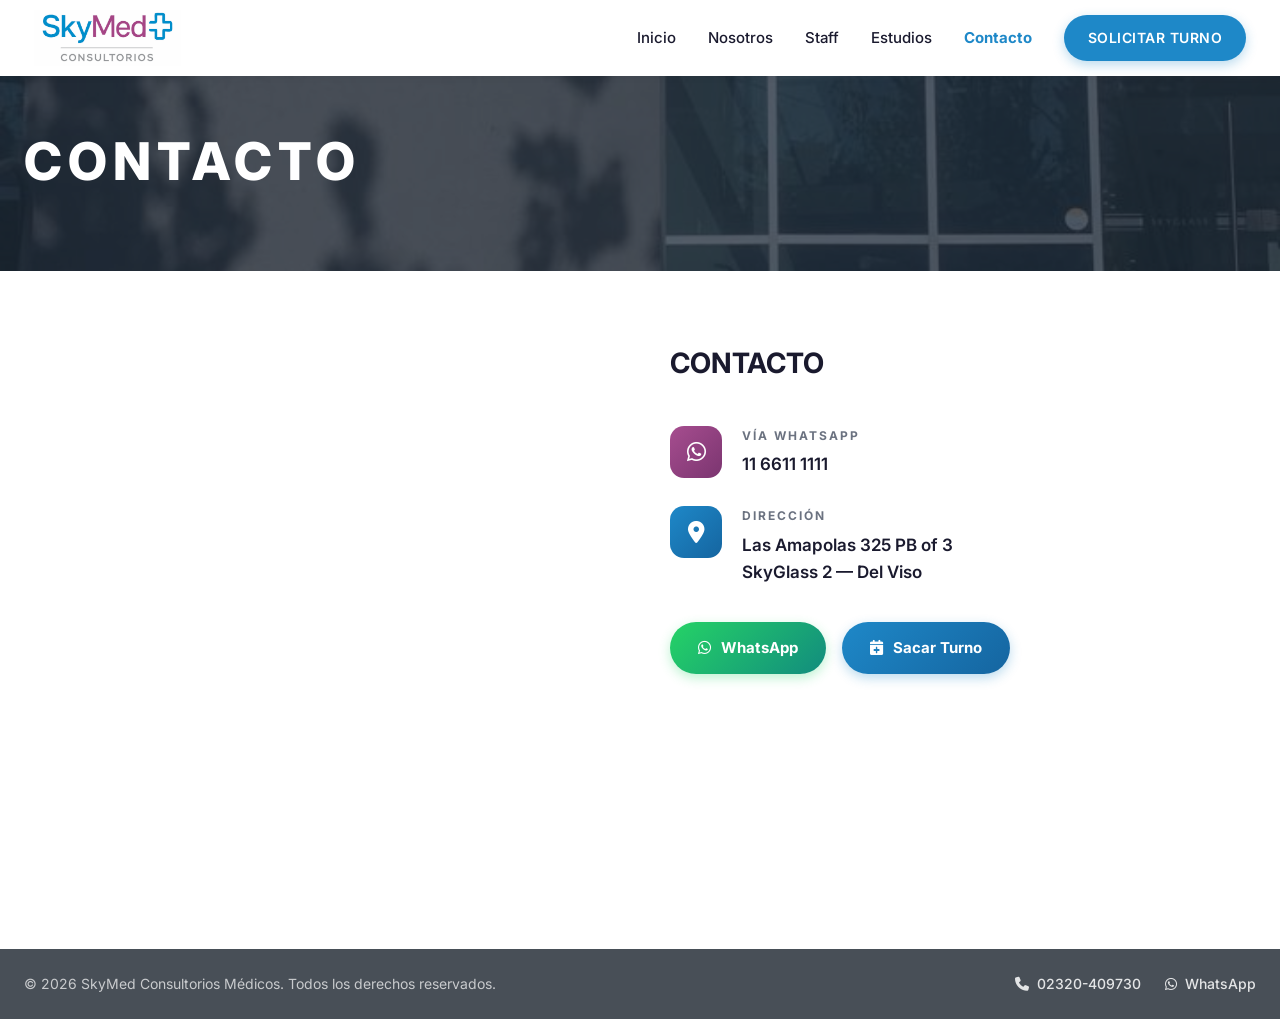
==== contacto.html @ 957960ba "first commit" ====
<!DOCTYPE html>
<html lang="es">
<head>
    <meta charset="UTF-8">
    <meta name="viewport" content="width=device-width, initial-scale=1.0">
    <title>Contacto | SkyMed Consultorios</title>
    <link rel="preconnect" href="https://fonts.googleapis.com">
    <link rel="preconnect" href="https://fonts.gstatic.com" crossorigin>
    <link href="https://fonts.googleapis.com/css2?family=Inter:wght@300;400;500;600;700;800&display=swap" rel="stylesheet">
    <link rel="stylesheet" href="https://cdnjs.cloudflare.com/ajax/libs/font-awesome/6.4.0/css/all.min.css">
    <link rel="stylesheet" href="css/style.css">
</head>
<body>

    <!-- Navigation -->
    <nav class="navbar">
        <div class="container-fluid">
            <a href="index.html" class="nav-logo-link">
                <img src="images/logo.png" alt="SkyMed" class="nav-logo-img">
            </a>
            <div class="nav-right">
                <ul class="nav-menu">
                    <li><a href="index.html">Inicio</a></li>
                    <li><a href="nosotros.html">Nosotros</a></li>
                    <li><a href="staff.html">Staff</a></li>
                    <li><a href="estudios.html">Estudios</a></li>
                    <li><a href="contacto.html" class="active">Contacto</a></li>
                </ul>
                <div class="nav-actions">
                    <a href="https://blipdoc.com/portal/skymedconsultorios" class="cta-btn" target="_blank" rel="noopener">SOLICITAR TURNO</a>
                </div>
                <button class="mobile-toggle">
                    <span></span>
                    <span></span>
                    <span></span>
                </button>
            </div>
        </div>
    </nav>

    <!-- Page Header -->
    <div class="page-header page-header--contacto">
        <div class="container-fluid">
            <h1 class="page-header-title">CONTACTO</h1>
        </div>
    </div>

    <!-- Contact Content -->
    <section class="contacto-section">
        <div class="container-fluid">
            <div class="contacto-wrapper">

                <div class="contacto-map">
                    <iframe
                        src="https://www.google.com/maps/embed?pb=!1m18!1m12!1m3!1d3291.564778396593!2d-58.829033324267496!3d-34.41295994801332!2m3!1f0!2f0!3f0!3m2!1i1024!2i768!4f13.1!3m3!1m2!1s0x95bc9e5c7b3b3b3b%3A0x1b3b3b3b3b3b3b3b!2sLas%20Amapolas%20325%2C%20B1669%20Del%20Viso%2C%20Provincia%20de%20Buenos%20Aires!5e0!3m2!1ses!2sar!4v1685000000000!5m2!1ses!2sar"
                        width="100%"
                        height="450"
                        style="border:0; border-radius: 16px;"
                        allowfullscreen=""
                        loading="lazy">
                    </iframe>
                </div>

                <div class="contacto-info">
                    <h2 class="contacto-title">CONTACTO</h2>

                    <div class="contacto-items">
                        <div class="contacto-item">
                            <div class="contacto-icon violet">
                                <i class="fa-brands fa-whatsapp"></i>
                            </div>
                            <div>
                                <p class="contacto-label">Vía WhatsApp</p>
                                <a href="https://wa.me/5491166111111" class="contacto-value">11 6611 1111</a>
                            </div>
                        </div>

                        <div class="contacto-item">
                            <div class="contacto-icon">
                                <i class="fa-solid fa-location-dot"></i>
                            </div>
                            <div>
                                <p class="contacto-label">Dirección</p>
                                <span class="contacto-value">Las Amapolas 325 PB of 3<br>SkyGlass 2 &mdash; Del Viso</span>
                            </div>
                        </div>
                    </div>

                    <div class="contacto-actions">
                        <a href="https://wa.me/5491166111111" class="contacto-btn wsp" target="_blank" rel="noopener">
                            <i class="fa-brands fa-whatsapp"></i> WhatsApp
                        </a>
                        <a href="https://blipdoc.com/portal/skymedconsultorios" class="contacto-btn turno" target="_blank" rel="noopener">
                            <i class="fa-solid fa-calendar-plus"></i> Sacar Turno
                        </a>
                    </div>
                </div>

            </div>
        </div>
    </section>

    <!-- Footer -->
    <footer class="footer-bottom-simple">
        <div class="container-fluid footer-bar">
            <span>&copy; 2026 SkyMed Consultorios Médicos. Todos los derechos reservados.</span>
            <div class="footer-bar-contact">
                <a href="tel:02320409730"><i class="fa-solid fa-phone"></i> 02320-409730</a>
                <a href="https://wa.me/5491166111111"><i class="fa-brands fa-whatsapp"></i> WhatsApp</a>
            </div>
        </div>
    </footer>

    <script src="js/main.js"></script>
</body>
</html>
---- css/style.css ----
:root {
    --primary: #1E88C8;
    --primary-dark: #1565A0;
    --accent: #A64D8F;
    --text-primary: #1a1a2e;
    --text-secondary: #6b7280;
    --bg-light: #f8fafc;
    --white: #ffffff;
    --shadow-sm: 0 2px 8px rgba(0,0,0,0.04);
    --shadow-md: 0 8px 24px rgba(0,0,0,0.08);
    --shadow-lg: 0 20px 50px rgba(0,0,0,0.12);
    --radius: 16px;
    --transition: all 0.3s cubic-bezier(0.4, 0, 0.2, 1);
}

* {
    margin: 0;
    padding: 0;
    box-sizing: border-box;
}

html {
    scroll-behavior: smooth;
}

body {
    font-family: 'Inter', -apple-system, BlinkMacSystemFont, sans-serif;
    color: var(--text-primary);
    background: var(--white);
    line-height: 1.6;
    overflow-x: hidden;
}

/* Animation Base Classes */
.fade-in {
    animation: fadeInUp 1.2s ease-out forwards;
    animation-fill-mode: both;
}

.slide-in-left {
    animation: slideInLeft 1.2s ease-out forwards;
    animation-fill-mode: both;
}

.slide-in-right {
    animation: slideInRight 1.2s ease-out forwards;
    animation-fill-mode: both;
}

.scale-in {
    animation: scaleIn 1s ease-out forwards;
    animation-fill-mode: both;
}

.bounce-in {
    animation: bounceIn 1.2s cubic-bezier(0.34, 1.56, 0.64, 1) forwards;
    animation-fill-mode: both;
}

/* Hero-specific animations */
.hero-fade-up {
    animation: heroFadeUp 1.4s cubic-bezier(0.16, 1, 0.3, 1) forwards;
    animation-fill-mode: both;
}

.hero-reveal {
    animation: heroReveal 1.6s cubic-bezier(0.16, 1, 0.3, 1) forwards;
    animation-fill-mode: both;
}

.hero-scale-fade {
    animation: heroScaleFade 1.5s cubic-bezier(0.16, 1, 0.3, 1) forwards;
    animation-fill-mode: both;
}

/* Animation Delays */
.delay-1 { animation-delay: 0.1s; }
.delay-2 { animation-delay: 0.2s; }
.delay-3 { animation-delay: 0.3s; }
.delay-4 { animation-delay: 0.4s; }
.delay-5 { animation-delay: 0.5s; }
.delay-6 { animation-delay: 0.6s; }
.delay-7 { animation-delay: 0.7s; }
.delay-8 { animation-delay: 0.8s; }

.container-fluid {
    max-width: 1400px;
    margin: 0 auto;
    padding: 0 24px;
}

/* Navigation */
.navbar {
    position: fixed;
    top: 0;
    left: 0;
    right: 0;
    background: rgba(255, 255, 255, 1);
    backdrop-filter: blur(10px);
    z-index: 1000;
    padding: 10px;
    box-shadow: var(--shadow-sm);
    animation: slideDown 0.6s ease;
}

.navbar .container-fluid {
    display: flex;
    justify-content: space-between;
    align-items: center;
}

.brand {
    display: flex;
    align-items: center;
}

.logo-image {
    height: 70px;
    width: auto;
    object-fit: contain;
}

.logo {
    font-size: 24px;
    font-weight: 800;
    color: var(--text-primary);
    letter-spacing: -0.5px;
}

.logo-subtitle {
    font-size: 14px;
    font-weight: 400;
    color: var(--primary);
}

.nav-menu {
    display: flex;
    gap: 32px;
    list-style: none;
}

.nav-menu a {
    text-decoration: none;
    color: var(--text-primary);
    font-weight: 500;
    font-size: 15px;
    transition: var(--transition);
}

.nav-menu a:hover {
    color: var(--primary);
}

.nav-actions {
    display: flex;
    align-items: center;
    gap: 16px;
}

.nav-right {
    display: flex;
    align-items: center;
    gap: 32px;
}

.nav-menu a.active {
    color: var(--primary);
    font-weight: 700;
}

.phone-btn {
    color: var(--text-primary);
    font-weight: 600;
    font-size: 14px;
    text-decoration: none;
    display: flex;
    align-items: center;
    gap: 8px;
    padding: 8px 16px;
    border-radius: 8px;
    transition: var(--transition);
}

.phone-btn:hover {
    background: var(--bg-light);
}

.cta-btn {
    background: var(--primary);
    color: var(--white);
    padding: 12px 24px;
    border-radius: 50px;
    font-weight: 600;
    font-size: 14px;
    text-decoration: none;
    text-transform: uppercase;
    letter-spacing: 0.5px;
    transition: var(--transition);
    box-shadow: 0 4px 12px rgba(30, 136, 200, 0.3);
}

.cta-btn:hover {
    background: var(--primary-dark);
    transform: translateY(-2px);
    box-shadow: 0 6px 20px rgba(30, 136, 200, 0.4);
}

.mobile-toggle {
    display: none;
    flex-direction: column;
    gap: 5px;
    background: none;
    border: none;
    cursor: pointer;
    padding: 8px;
}

.mobile-toggle span {
    width: 24px;
    height: 2px;
    background: var(--text-primary);
    border-radius: 2px;
    transition: var(--transition);
}

/* Hero Section */
.hero-section {
    min-height: 100vh;
    padding-top: 80px;
    position: relative;
    display: flex;
    align-items: center;
    overflow: hidden;
    background: #484F57;
}




.hero-logo-card {
    background: #ffffff;
    border-radius: 0 28px 28px 0;
    display: flex;
    align-items: center;
    justify-content: center;
    padding: 40px 56px 60px 40px;
    box-shadow: 0 24px 60px rgba(0,0,0,0.3), 12px 0 0 rgba(30, 136, 200, 0.5);
    z-index: 2;
    transform: translateY(-40px);
}

.hero-center {
    flex: 1;
    padding: 0px 20px 100px 150px;
    max-width: 850px;
    z-index: 2;
}

.hero-person-img {
    position: absolute;
    right: -3%;
    bottom: 0;
    height: 65%;
    width: auto;
    border-radius: 12%;
    object-fit: contain;
    z-index: 1;
    pointer-events: none;
    user-select: none;
    filter: drop-shadow(-16px 0 28px rgba(0,0,0,0.25));
}

.hero-logo-img {
    width: 500px;
    height: auto;
    object-fit: contain;
}

.hero-heading {
    font-size: 42px;
    font-weight: 800;
    line-height: 1.15;
    margin-bottom: 24px;
    color: white;
    letter-spacing: 2px;
    opacity: 0;
}

.highlight {
    color: var(--primary);
    display: block;
}

.hero-text {
    font-size: 18px;
    color: white;
    margin-bottom: 40px;
    line-height: 1.7;
    opacity: 0;
}

.hero-ctas {
    display: flex;
    gap: 16px;
    flex-wrap: wrap;
    opacity: 0;
}

.btn {
    display: inline-flex;
    align-items: center;
    gap: 12px;
    padding: 16px 28px;
    border-radius: var(--radius);
    font-weight: 600;
    text-decoration: none;
    transition: var(--transition);
    box-shadow: var(--shadow-md);
}

.btn i {
    font-size: 24px;
}

.btn div {
    text-align: left;
}

.btn strong {
    display: block;
    font-size: 15px;
}

.btn small {
    display: block;
    font-size: 12px;
    opacity: 0.8;
    font-weight: 400;
}

.btn-primary {
    background: linear-gradient(135deg, #1E88C8 0%, #1565A0 100%);
    color: var(--white);
}

.btn-primary:hover {
    transform: translateY(-3px);
    box-shadow: 0 12px 32px rgba(30, 136, 200, 0.35);
}

.btn-secondary {
    background: linear-gradient(135deg, #A64D8F 0%, #7B3570 100%);
    color: var(--white);
}

.btn-secondary:hover {
    transform: translateY(-3px);
    box-shadow: 0 12px 32px rgba(166, 77, 143, 0.35);
}

.hero-right {
    display: flex;
    flex-direction: column;
    justify-content: center;
    padding-left: 60px;
}

.specialties-card {
    background: var(--white);
    border-radius: 24px;
    padding: 32px;
    box-shadow: var(--shadow-lg);
    max-width: 700px;
    width: 100%;
    max-height: 105vh;
    overflow-y: auto;
    opacity: 0;
}

.card-title {
    font-size: 20px;
    font-weight: 700;
    margin-bottom: 24px;
    color: var(--text-primary);
    text-align: center;
}

.specialties-grid {
    display: grid;
    grid-template-columns: repeat(4, 1fr);
    gap: 12px;
}

.spec-item {
    display: flex;
    flex-direction: column;
    align-items: center;
    gap: 8px;
    padding: 12px 8px;
    border-radius: 12px;
    background: var(--bg-light);
    transition: var(--transition);
    cursor: pointer;
}

.spec-item:hover {
    background: var(--white);
    box-shadow: var(--shadow-sm);
    transform: translateY(-4px);
}

.spec-icon {
    width: 44px;
    height: 44px;
    border-radius: 12px;
    background: linear-gradient(135deg, #e0f2fe 0%, #bae6fd 100%);
    color: var(--accent);
    display: flex;
    align-items: center;
    justify-content: center;
    font-size: 20px;
}

.spec-item p {
    font-size: 11px;
    font-weight: 600;
    color: var(--text-primary);
    text-align: center;
    line-height: 1.2;
}

/* Info Cards Section */
.info-cards-section {
    padding: 40px 0;
    background: var(--white);
    margin-top: -50px;
    position: relative;
    z-index: 5;
}

.info-cards-grid {
    display: grid;
    grid-template-columns: repeat(auto-fit, minmax(300px, 1fr));
    gap: 32px;
}

.info-card {
    background: var(--white);
    border-radius: var(--radius);
    padding: 32px;
    box-shadow: var(--shadow-md);
    transition: var(--transition);
    border: 1px solid rgba(0,0,0,0.05);
}

.info-card:hover {
    transform: translateY(-8px);
    box-shadow: var(--shadow-lg);
}

.info-icon {
    width: 64px;
    height: 64px;
    border-radius: 16px;
    background: linear-gradient(135deg, #1E88C8 0%, #1565A0 100%);
    color: var(--white);
    display: flex;
    align-items: center;
    justify-content: center;
    font-size: 28px;
    margin-bottom: 20px;
}

.info-icon.green {
    background: linear-gradient(135deg, #A64D8F 0%, #7B3570 100%);
}

.info-icon.blue {
    background: linear-gradient(135deg, #1E88C8 0%, #1565A0 100%);
}

.info-card h3 {
    font-size: 22px;
    font-weight: 700;
    margin-bottom: 16px;
    color: var(--text-primary);
}

.info-content p {
    font-size: 15px;
    color: var(--text-secondary);
    line-height: 1.6;
    margin-bottom: 8px;
}

.info-content .highlight-text {
    color: var(--primary);
    font-weight: 600;
    margin-top: 12px;
}

.info-content .small-text {
    font-size: 13px;
    color: #9ca3af;
}

.card-link {
    display: inline-flex;
    align-items: center;
    gap: 8px;
    margin-top: 16px;
    color: var(--primary);
    font-weight: 600;
    font-size: 15px;
    text-decoration: none;
    transition: var(--transition);
}

.card-link:hover {
    gap: 12px;
    color: var(--primary-dark);
}

/* About Section */
.about-section {
    padding: 100px 0;
    background: linear-gradient(180deg, var(--white) 0%, var(--bg-light) 100%);
}

.about-wrapper {
    display: grid;
    grid-template-columns: 1fr 1fr;
    gap: 60px;
    align-items: center;
}

.about-image {
    position: relative;
    border-radius: 24px;
    overflow: hidden;
    box-shadow: var(--shadow-lg);
}

.consultorio-img {
    width: 100%;
    height: 100%;
    object-fit: cover;
    display: block;
    transition: var(--transition);
}

.about-image:hover .consultorio-img {
    transform: scale(1.05);
}

.about-content {
    padding: 20px;
}

.about-content .section-heading {
    text-align: left;
    margin-bottom: 24px;
    font-size: 42px;
}

.about-intro {
    font-size: 18px;
    color: var(--text-secondary);
    margin-bottom: 40px;
    line-height: 1.7;
}

.about-feature {
    display: flex;
    gap: 20px;
    margin-bottom: 32px;
    align-items: flex-start;
}

.feature-icon {
    width: 56px;
    height: 56px;
    min-width: 56px;
    border-radius: 12px;
    background: linear-gradient(135deg, var(--primary) 0%, var(--primary-dark) 100%);
    color: var(--white);
    display: flex;
    align-items: center;
    justify-content: center;
    font-size: 24px;
}

.about-feature h4 {
    font-size: 20px;
    font-weight: 700;
    margin-bottom: 8px;
    color: var(--text-primary);
}

.about-feature p {
    font-size: 15px;
    color: var(--text-secondary);
    line-height: 1.6;
}

/* Medical Checkups Section */
.checkups-section {
    padding: 60px 0;
    background: linear-gradient(180deg, #f8fafc 0%, var(--white) 100%);
}

.section-subtitle {
    text-align: center;
    font-size: 18px;
    color: var(--text-secondary);
    margin-top: -40px;
    margin-bottom: 60px;
}

.checkups-grid {
    display: grid;
    grid-template-columns: repeat(auto-fit, minmax(320px, 1fr));
    gap: 32px;
}

.checkup-card {
    background: var(--white);
    border-radius: var(--radius);
    padding: 36px;
    box-shadow: var(--shadow-sm);
    transition: var(--transition);
    border: 2px solid transparent;
}

.checkup-card:hover {
    border-color: var(--primary);
    transform: translateY(-8px);
    box-shadow: var(--shadow-lg);
}

.checkup-icon {
    width: 72px;
    height: 72px;
    border-radius: 16px;
    background: linear-gradient(135deg, #e0f2fe 0%, #bae6fd 100%);
    color: var(--accent);
    display: flex;
    align-items: center;
    justify-content: center;
    font-size: 32px;
    margin-bottom: 24px;
}

.checkup-card h3 {
    font-size: 20px;
    font-weight: 700;
    margin-bottom: 12px;
    color: var(--text-primary);
}

.checkup-card p {
    font-size: 15px;
    color: var(--text-secondary);
    line-height: 1.7;
}

/* ========================
   SECTION HEADING GENERIC
======================== */
.section-heading {
    font-size: 40px;
    font-weight: 800;
    text-align: center;
    margin-bottom: 16px;
    color: var(--text-primary);
}

/* ========================
   NAV LOGO (subpages)
======================== */
.nav-logo-link {
    display: flex;
    align-items: center;
    text-decoration: none;
    flex-shrink: 0;
}

.nav-logo-img {
    height: 56px;
    width: auto;
    object-fit: contain;
}

.nav-menu a.active {
    color: var(--primary);
    font-weight: 700;
}

/* ========================
   PAGE HEADER (subpages)
======================== */
.page-header {
    position: relative;
    background-size: cover;
    background-position: center;
    background-repeat: no-repeat;
    padding: 120px 0 56px;
    margin-top: 0;
}

.page-header::before {
    content: '';
    position: absolute;
    inset: 0;
    background: rgba(30, 40, 55, 0.72);
    z-index: 1;
}

.page-header .container-fluid {
    position: relative;
    z-index: 2;
}

.page-header--staff {
    background-image: url('../images/interior.jpeg');
}

.page-header--estudios {
    background-image: url('../images/interior2.jpeg');
}

.page-header--nosotros {
    background-image: url('../images/consultorio.jpg');
}

.page-header--contacto {
    background-image: url('../images/otroconsultorio.jpeg');
}

.page-header-title {
    font-size: 52px;
    font-weight: 800;
    color: white;
    letter-spacing: 6px;
    margin: 0 0 12px;
}

.page-header-subtitle {
    font-size: 17px;
    color: rgba(255,255,255,0.65);
    margin: 0;
}

/* ========================
   NOSOTROS PAGE
======================== */
.nosotros-section {
    background: var(--white);
    padding-bottom: 80px;
}

.nosotros-wrapper {
    display: grid;
    grid-template-columns: 1fr 1fr;
    gap: 60px;
    align-items: center;
    padding: 80px 0;
}

.nosotros-left {
    display: flex;
    flex-direction: column;
    gap: 32px;
}

.nosotros-map-img {
    width: 100%;
    border-radius: var(--radius);
    box-shadow: var(--shadow-md);
    object-fit: cover;
}

.nosotros-subtitle {
    font-size: 26px;
    font-weight: 700;
    color: var(--text-primary);
    margin-bottom: 28px;
    line-height: 1.3;
}

.nosotros-text {
    font-size: 17px;
    color: var(--text-secondary);
    line-height: 1.85;
    margin-bottom: 20px;
}

.lema-card {
    background: #484F57;
    border-radius: 20px;
    padding: 48px 40px;
    text-align: center;
}

.lema-label {
    font-size: 12px;
    font-weight: 700;
    letter-spacing: 4px;
    color: rgba(255,255,255,0.55);
    text-transform: uppercase;
    margin-bottom: 24px;
}

.lema-quote {
    font-size: 22px;
    font-weight: 600;
    color: white;
    font-style: italic;
    line-height: 1.6;
    margin: 0;
    padding: 0;
    border: none;
}

/* ========================
   STAFF PAGE
======================== */
.staff-section {
    background: var(--bg-light);
    padding-bottom: 80px;
    max-width: 1800px;
}

/* Filter bar */
.staff-filters-toggle {
    display: none;
}

.staff-filters {
    display: flex;
    flex-wrap: wrap;
    gap: 10px;
    padding: 32px 0 8px;
    justify-content: center;
    top: 72px;
    z-index: 90;
    background: var(--bg-light);
    padding-bottom: 18px;
}

.staff-filters-list {
    display: contents;
}

.staff-filter-btn {
    padding: 8px 18px;
    border: 2px solid rgba(30, 136, 200, 0.2);
    border-radius: 50px;
    background: var(--white);
    color: var(--text-secondary);
    font-family: 'Inter', sans-serif;
    font-size: 14px;
    font-weight: 500;
    cursor: pointer;
    transition: var(--transition);
    white-space: nowrap;
}

.staff-filter-btn:hover {
    border-color: var(--primary);
    color: var(--primary);
    background: rgba(30, 136, 200, 0.06);
}

.staff-filter-btn.active {
    background: linear-gradient(135deg, var(--primary) 0%, var(--primary-dark) 100%);
    color: white;
    border-color: transparent;
    box-shadow: 0 4px 12px rgba(30, 136, 200, 0.3);
}

/* Staff groups flow grid */
.staff-groups-flow {
    display: grid;
    grid-template-columns: repeat(4, 1fr);
    gap: 30px;
    padding-top: 40px;
}

.staff-group[data-count="4"] { grid-column: span 4; }
.staff-group[data-count="3"] { grid-column: span 3; }
.staff-group[data-count="2"] { grid-column: span 2; }
.staff-group[data-count="1"] { grid-column: span 1; }

/* Visual order for optimal row packing */
.staff-group[data-category="cardiologia"] { order: 1; }
.staff-group[data-category="clinica-medica"] { order: 2; }
.staff-group[data-category="cirugia-plastica"] { order: 3; }
.staff-group[data-category="dermatologia"] { order: 4; }
.staff-group[data-category="diagnosticos-por-imagenes"] { order: 5; }
.staff-group[data-category="pediatria"] { order: 6; }
.staff-group[data-category="fonoaudiologia"] { order: 7; }
.staff-group[data-category="proctologia"] { order: 8; }
.staff-group[data-category="neumonologia"] { order: 9; }
.staff-group[data-category="psicologia"] { order: 10; }
.staff-group[data-category="oftalmologia"] { order: 11; }
.staff-group[data-category="traumatologia"] { order: 12; }
.staff-group[data-category="rpg"] { order: 13; }
.staff-group[data-category="endocrinologia"] { order: 14; }
.staff-group[data-category="flebologia"] { order: 15; }
.staff-group[data-category="gastroenterologia"] { order: 16; }
.staff-group[data-category="ginecologia"] { order: 17; }
.staff-group[data-category="neurociencias"] { order: 18; }
.staff-group[data-category="nutricion"] { order: 19; }
.staff-group[data-category="otorrinolaringologia"] { order: 20; }
.staff-group[data-category="urologia"] { order: 21; }

.staff-group {
    padding-top: 0;
}

.staff-group:first-child {
    padding-top: 0;
}

.staff-group.hidden {
    display: none;
}

.staff-group-header {
    display: flex;
    align-items: center;
    gap: 10px;
    margin-bottom: 16px;
    padding-bottom: 10px;
    border-bottom: 2px solid rgba(30, 136, 200, 0.15);
}

.staff-group-icon {
    width: 34px;
    height: 34px;
    border-radius: 9px;
    background: linear-gradient(135deg, var(--primary) 0%, var(--primary-dark) 100%);
    color: white;
    display: flex;
    align-items: center;
    justify-content: center;
    font-size: 15px;
    flex-shrink: 0;
}

.staff-group-title {
    font-size: 16px;
    font-weight: 700;
    color: var(--text-primary);
    letter-spacing: 0.3px;
    white-space: nowrap;
    overflow: hidden;
    text-overflow: ellipsis;
}

.staff-grid {
    display: grid;
    grid-template-columns: repeat(auto-fit, minmax(300px, 300px));
    gap: 20px;
}

.staff-card {
    background: var(--white);
    border-radius: var(--radius);
    overflow: hidden;
    text-align: center;
    transition: var(--transition);
    border: 2px solid transparent;
    box-shadow: var(--shadow-sm);
}

.staff-card:hover {
    border-color: var(--primary);
    transform: translateY(-4px);
    box-shadow: var(--shadow-md);
}

.staff-card-img {
    width: 100%;
    height: 300px;
    object-fit: cover;
    display: block;
}

.staff-card-body {
    padding: 24px 20px;
}

.staff-card-name {
    font-size: 17px;
    font-weight: 700;
    color: var(--text-primary);
    margin-bottom: 6px;
}

.staff-card-specialty {
    font-size: 14px;
    color: var(--primary);
    font-weight: 600;
    text-transform: uppercase;
    letter-spacing: 0.5px;
    margin-bottom: 12px;
}

.staff-card-insurance {
    font-size: 13px;
    color: var(--text-secondary);
    display: flex;
    align-items: center;
    justify-content: center;
    gap: 6px;
}

.staff-card-insurance i {
    color: var(--primary);
    font-size: 14px;
}

.staff-placeholder {
    padding: 100px 0;
    text-align: center;
    font-size: 22px;
    color: var(--text-secondary);
    font-style: italic;
}

/* ========================
   ESTUDIOS PAGE
======================== */
.estudios-section {
    background: var(--white);
    padding-bottom: 80px;
}

.estudios-grid {
    display: grid;
    grid-template-columns: repeat(auto-fill, minmax(400px, 1fr));
    gap: 28px;
    padding: 70px 0;
    align-items: start;
}

.estudio-card {
    background: var(--white);
    border-radius: var(--radius);
    padding: 32px;
    box-shadow: var(--shadow-md);
    border: 1px solid rgba(0,0,0,0.05);
    border-top: 4px solid #1E88C8;
    transition: var(--transition);
    display: flex;
    flex-direction: column;
    height: auto;
}

.estudio-card:hover {
    transform: translateY(-6px);
    box-shadow: var(--shadow-lg);
    border-top-color: #A64D8F;
}

.estudio-icon {
    width: 56px;
    height: 56px;
    border-radius: 14px;
    background: linear-gradient(135deg, #1E88C8 0%, #1565A0 100%);
    color: white;
    display: flex;
    align-items: center;
    justify-content: center;
    font-size: 24px;
    margin-bottom: 20px;
}

.estudio-card h3 {
    font-size: 18px;
    font-weight: 700;
    color: var(--text-primary);
    margin-bottom: 16px;
}

.estudio-card ul {
    list-style: none;
    padding: 0;
    margin: 0;
    display: flex;
    flex-direction: column;
    gap: 8px;
}

.estudio-card ul li {
    font-size: 14px;
    color: var(--text-secondary);
    padding-left: 18px;
    position: relative;
    line-height: 1.5;
}

.estudio-card ul li::before {
    content: '—';
    position: absolute;
    left: 0;
    color: #1E88C8;
    font-weight: 700;
}

/* ========================
   CONTACTO PAGE
======================== */
.contacto-section {
    background: var(--white);
    padding-bottom: 80px;
}

.contacto-wrapper {
    display: grid;
    grid-template-columns: 1fr 1fr;
    gap: 60px;
    align-items: start;
    padding: 70px 0;
}

.contacto-map iframe {
    border-radius: 16px;
    width: 100%;
    height: 450px;
}

.contacto-title {
    font-size: 28px;
    font-weight: 700;
    color: var(--text-primary);
    margin-bottom: 40px;
}

.contacto-items {
    display: flex;
    flex-direction: column;
    gap: 28px;
}

.contacto-item {
    display: flex;
    align-items: flex-start;
    gap: 20px;
}

.contacto-icon {
    width: 52px;
    height: 52px;
    min-width: 52px;
    border-radius: 14px;
    background: linear-gradient(135deg, #1E88C8 0%, #1565A0 100%);
    color: white;
    display: flex;
    align-items: center;
    justify-content: center;
    font-size: 22px;
}

.contacto-icon.violet {
    background: linear-gradient(135deg, #A64D8F 0%, #7B3570 100%);
}

.contacto-label {
    font-size: 12px;
    font-weight: 700;
    letter-spacing: 2px;
    text-transform: uppercase;
    color: var(--text-secondary);
    margin-bottom: 6px;
}

.contacto-value {
    font-size: 17px;
    font-weight: 600;
    color: var(--text-primary);
    text-decoration: none;
    line-height: 1.6;
}

a.contacto-value:hover {
    color: var(--primary);
}

/* ========================
   FOOTER SIMPLE BAR
======================== */
.footer-bottom-simple {
    background: #484F57;
    padding: 24px 0;
    margin-top: auto;
}

.footer-bar {
    display: flex;
    justify-content: space-between;
    align-items: center;
    gap: 16px;
    flex-wrap: wrap;
    color: rgba(255,255,255,0.7);
    font-size: 14px;
}

.footer-bar-contact {
    display: flex;
    gap: 24px;
}

.footer-bar-contact a {
    color: rgba(255,255,255,0.85);
    text-decoration: none;
    font-size: 14px;
    font-weight: 500;
    display: flex;
    align-items: center;
    gap: 8px;
    transition: var(--transition);
}

.footer-bar-contact a:hover {
    color: white;
}

/* Footer Section */
.footer-section {
    background: linear-gradient(180deg, #f8fafc 0%, #e5e7eb 100%);
    padding: 80px 0 0;
}

.footer-content {
    display: grid;
    grid-template-columns: 1fr 1fr;
    gap: 60px;
    margin-bottom: 60px;
}

.footer-left {
    display: flex;
    align-items: center;
    min-height: 450px;
}

.footer-map {
    width: 100%;
    height: 100%;
}

.footer-map iframe {
    border-radius: 12px;
}

.footer-right {
    display: flex;
    flex-direction: column;
    justify-content: center;
}

.footer-title {
    font-size: 24px;
    font-weight: 700;
    margin-bottom: 20px;
    color: var(--text-primary);
}

.footer-title.mt {
    margin-top: 40px;
}

.contact-info {
    display: flex;
    flex-direction: column;
    gap: 16px;
}

.contact-item {
    display: flex;
    align-items: center;
    gap: 12px;
    font-size: 16px;
    color: var(--text-secondary);
}

.contact-item i {
    font-size: 20px;
    color: var(--primary);
    width: 24px;
}

.schedule {
    font-size: 16px;
    color: var(--text-secondary);
    line-height: 1.8;
}

.social-icons {
    display: flex;
    gap: 16px;
    margin-top: 32px;
}

.social-icons a {
    width: 48px;
    height: 48px;
    border-radius: 50%;
    background: var(--white);
    display: flex;
    align-items: center;
    justify-content: center;
    color: var(--text-primary);
    font-size: 20px;
    transition: var(--transition);
    box-shadow: var(--shadow-sm);
}

.social-icons a:hover {
    background: var(--primary);
    color: var(--white);
    transform: translateY(-4px);
    box-shadow: var(--shadow-md);
}

.footer-bottom {
    background: rgba(0, 0, 0, 0.05);
    padding: 24px 0;
    text-align: center;
}

.footer-bottom p {
    font-size: 14px;
    color: var(--text-secondary);
}

/* ===== INDEX SECTIONS ===== */
.index-section {
    padding: 80px 0;
    background: var(--white);
}

.index-section--alt {
    background: #484F57;
}

.index-section-wrapper {
    display: grid;
    grid-template-columns: 1fr 1fr;
    gap: 56px;
    align-items: center;
    position: relative;
    cursor: pointer;
}

.index-section-wrapper--reverse {
    direction: rtl;
}

.index-section-wrapper--reverse > * {
    direction: ltr;
}

.index-section-img {
    border-radius: 20px;
    overflow: hidden;
    box-shadow: var(--shadow-md);
}

.index-section-img img {
    width: 100%;
    height: 340px;
    object-fit: cover;
    display: block;
    transition: transform 0.5s ease;
}

.index-section-img:hover img {
    transform: scale(1.04);
}

.index-section-title {
    font-size: 32px;
    font-weight: 800;
    color: var(--text-primary);
    margin-bottom: 20px;
    letter-spacing: -0.3px;
}

.index-section-content p {
    font-size: 16px;
    color: var(--text-secondary);
    line-height: 1.75;
    margin-bottom: 28px;
}

.index-section-link {
    display: inline-flex;
    align-items: center;
    gap: 8px;
    font-size: 15px;
    font-weight: 700;
    color: var(--primary);
    text-decoration: none;
    transition: var(--transition);
}

.index-section-link::after {
    content: '';
    position: absolute;
    inset: 0;
    z-index: 1;
}

.index-section-link:hover {
    color: var(--accent);
    gap: 12px;
}

/* ===== CONSULTORIO FOTOS ===== */
.consultorio-fotos-section {
    background: #f8fafc;
    padding: 70px 0;
}

.consultorio-fotos-title {
    font-size: 32px;
    font-weight: 700;
    color: var(--text-primary);
    margin-bottom: 40px;
    text-align: center;
}

.consultorio-fotos-grid {
    display: grid;
    grid-template-columns: 1fr 1fr;
    gap: 32px;
}

.consultorio-foto-block {
    position: relative;
    border-radius: 20px;
    overflow: hidden;
    box-shadow: var(--shadow-md);
}

.consultorio-foto {
    width: 100%;
    height: 500px;
    object-fit: cover;
    display: block;
    transition: transform 0.4s ease;
}

.consultorio-foto-block:hover .consultorio-foto {
    transform: scale(1.04);
}

.interior-placeholder {
    background: linear-gradient(135deg, #484F57 0%, #384049 100%);
    height: 340px;
    display: flex;
    flex-direction: column;
    align-items: center;
    justify-content: center;
    gap: 12px;
    color: rgba(255,255,255,0.35);
    font-size: 52px;
}

.interior-placeholder p {
    font-size: 18px;
    font-weight: 600;
    color: rgba(255,255,255,0.6);
    margin: 0;
}

.interior-placeholder span {
    font-size: 13px;
    color: rgba(255,255,255,0.3);
}

.foto-label {
    position: absolute;
    bottom: 16px;
    left: 20px;
    background: rgba(0,0,0,0.55);
    color: white;
    font-size: 12px;
    font-weight: 600;
    padding: 6px 14px;
    border-radius: 20px;
    backdrop-filter: blur(4px);
    letter-spacing: 0.5px;
    text-transform: uppercase;
}

/* ===== ESTUDIO DOCTOR BADGE ===== */
.estudio-doctors-badges {
    display: flex;
    flex-direction: column;
    gap: 8px;
    margin-top: 16px;
}

.estudio-doctors-badges .estudio-doctor-badge {
    margin-top: 0;
}

.estudio-doctor-badge {
    display: flex;
    align-items: center;
    gap: 12px;
    margin-top: 16px;
    padding: 10px 12px;
    background: rgba(30, 136, 200, 0.05);
    border-radius: 12px;
    border: 1px solid rgba(30, 136, 200, 0.12);
}

.estudio-doctor-img {
    width: 48px;
    height: 48px;
    border-radius: 50%;
    object-fit: cover;
    border: 2px solid var(--primary);
    flex-shrink: 0;
}

.estudio-doctor-info {
    display: flex;
    flex-direction: column;
    gap: 2px;
}

.estudio-doctor-name {
    font-size: 13px;
    font-weight: 600;
    color: var(--text-primary);
}

.estudio-doctor-insurance {
    font-size: 12px;
    color: var(--text-secondary);
}

.estudio-doctor-insurance i {
    color: var(--primary);
    margin-right: 4px;
}

/* ===== ESTUDIO TURNO BUTTON ===== */
.estudio-turno {
    margin-top: auto;
    padding-top: 16px;
    border-top: 1px solid rgba(0,0,0,0.06);
}

.estudio-turno-btn {
    display: inline-flex;
    align-items: center;
    gap: 8px;
    background: linear-gradient(135deg, var(--primary) 0%, var(--primary-dark) 100%);
    color: white;
    font-size: 13px;
    font-weight: 700;
    padding: 10px 20px;
    border-radius: 50px;
    text-decoration: none;
    letter-spacing: 0.3px;
    transition: var(--transition);
    box-shadow: 0 4px 12px rgba(30, 136, 200, 0.25);
}

.estudio-turno-btn:hover {
    background: linear-gradient(135deg, var(--accent) 0%, #7B3570 100%);
    transform: translateY(-2px);
    box-shadow: 0 6px 16px rgba(166, 77, 143, 0.3);
}

/* ========================
   POPUP CONTENT STYLES
======================== */
.popup-estudio-detail {
    text-align: center;
    padding: 16px 0;
}

.popup-estudio-icon {
    width: 72px;
    height: 72px;
    border-radius: 18px;
    background: linear-gradient(135deg, var(--primary) 0%, var(--primary-dark) 100%);
    color: white;
    display: flex;
    align-items: center;
    justify-content: center;
    font-size: 32px;
    margin: 0 auto 24px;
}

.popup-estudio-title {
    font-size: 28px;
    font-weight: 800;
    color: var(--text-primary);
    margin-bottom: 24px;
}

.popup-estudio-list {
    list-style: none;
    padding: 0;
    margin: 0 auto 32px;
    max-width: 400px;
    text-align: left;
    display: flex;
    flex-direction: column;
    gap: 10px;
}

.popup-estudio-list li {
    font-size: 15px;
    color: var(--text-secondary);
    padding-left: 20px;
    position: relative;
    line-height: 1.6;
}

.popup-estudio-list li::before {
    content: '—';
    position: absolute;
    left: 0;
    color: var(--primary);
    font-weight: 700;
}

.popup-no-data {
    font-size: 15px;
    color: var(--text-secondary);
    line-height: 1.7;
    margin-bottom: 28px;
}

.popup-turno {
    text-align: center;
    margin-top: 28px;
    padding-top: 20px;
    border-top: 1px solid rgba(0,0,0,0.06);
}

.popup-doctors-title {
    font-size: 28px;
    font-weight: 800;
    color: var(--text-primary);
    text-align: center;
    margin-bottom: 32px;
}

.popup-doctors-grid {
    display: grid;
    grid-template-columns: repeat(auto-fill, minmax(220px, 1fr));
    gap: 24px;
}

.popup-doctor-card {
    background: var(--bg-light);
    border-radius: var(--radius);
    padding: 24px 16px;
    text-align: center;
    transition: var(--transition);
    border: 2px solid transparent;
}

.popup-doctor-card:hover {
    border-color: var(--primary);
    transform: translateY(-3px);
    box-shadow: var(--shadow-sm);
}

.popup-doctor-img {
    width: 110px;
    height: 110px;
    border-radius: 50%;
    object-fit: cover;
    margin: 0 auto 16px;
    display: block;
    border: 4px solid var(--white);
    box-shadow: var(--shadow-sm);
}

.popup-doctor-name {
    font-size: 15px;
    font-weight: 700;
    color: var(--text-primary);
    margin-bottom: 4px;
}

.popup-doctor-spec {
    font-size: 13px;
    color: var(--primary);
    font-weight: 600;
    text-transform: uppercase;
    letter-spacing: 0.3px;
    margin-bottom: 8px;
}

.popup-doctor-insurance {
    font-size: 12px;
    color: var(--text-secondary);
    display: flex;
    align-items: center;
    justify-content: center;
    gap: 5px;
}

.popup-doctor-insurance i {
    color: var(--primary);
    font-size: 13px;
}

.staff-card {
    cursor: pointer;
}

.estudio-card {
    cursor: pointer;
}

/* ===== CONTACTO ACTION BUTTONS ===== */
.contacto-actions {
    display: flex;
    gap: 16px;
    margin-top: 36px;
    flex-wrap: wrap;
}

.contacto-btn {
    display: inline-flex;
    align-items: center;
    gap: 10px;
    padding: 14px 28px;
    border-radius: 50px;
    font-weight: 700;
    font-size: 15px;
    text-decoration: none;
    transition: var(--transition);
}

.contacto-btn.wsp {
    background: linear-gradient(135deg, #25D366 0%, #128C7E 100%);
    color: white;
    box-shadow: 0 4px 12px rgba(37, 211, 102, 0.3);
}

.contacto-btn.wsp:hover {
    transform: translateY(-3px);
    box-shadow: 0 8px 24px rgba(37, 211, 102, 0.4);
}

.contacto-btn.turno {
    background: linear-gradient(135deg, var(--primary) 0%, var(--primary-dark) 100%);
    color: white;
    box-shadow: 0 4px 12px rgba(30, 136, 200, 0.3);
}

.contacto-btn.turno:hover {
    transform: translateY(-3px);
    box-shadow: 0 8px 24px rgba(30, 136, 200, 0.4);
}

/* Responsive Design */
@media (max-width: 1024px) {
    .hero-person-img {
        height: 55%;
        right: -5%;
    }

    .hero-center {
        padding: 0 32px 60px 80px;
        max-width: none;
    }

    .hero-logo-card {
        padding: 40px 40px 40px 28px;
    }

    .hero-logo-img {
        width: 360px;
    }

    .hero-heading {
        font-size: 32px;
    }

    .consultorio-fotos-grid {
        grid-template-columns: 1fr;
    }

    .nosotros-wrapper {
        grid-template-columns: 1fr;
        gap: 40px;
    }
    
    .footer-content {
        grid-template-columns: 1fr;
    }
}

@media (max-width: 768px) {
    .nav-menu, .nav-actions {
        display: none;
        flex-direction: column;
        width: 100%;
        padding: 16px 24px;
    }

    .nav-menu {
        gap: 0;
        order: 1;
    }

    .nav-menu li {
        width: 100%;
    }

    .nav-menu a {
        display: block;
        padding: 12px 0;
        border-bottom: 1px solid rgba(0,0,0,0.06);
    }

    .nav-actions {
        padding-top: 8px;
        order: 2;
    }

    .nav-menu.active {
        display: flex;
    }

    .nav-actions.active {
        display: flex;
    }

    .navbar .container-fluid {
        flex-wrap: wrap;
    }

    .nav-right {
        flex-wrap: wrap;
    }

    .mobile-toggle {
        display: flex;
    }

    .mobile-toggle.active span:nth-child(1) {
        transform: rotate(45deg) translate(5px, 5px);
    }

    .mobile-toggle.active span:nth-child(2) {
        opacity: 0;
    }

    .mobile-toggle.active span:nth-child(3) {
        transform: rotate(-45deg) translate(5px, -5px);
    }
    
    .hero-section {
        flex-direction: column;
        min-height: auto;
        padding-top: 80px;
        padding-bottom: 40px;
        gap: 24px;
    }

    .hero-logo-card {
        border-radius: 0 16px 16px 0;
        align-self: flex-start;
        padding: 24px 32px 24px 20px;
        min-height: auto;
        box-shadow: 0 12px 32px rgba(0,0,0,0.2), 6px 0 0 rgba(30, 136, 200, 0.5);
        transform: translateY(0px);
    }

    .hero-logo-img {
        width: 220px;
    }

    .hero-center {
        padding: 0 24px 24px;
        text-align: center;
        max-width: none;
    }

    .hero-ctas {
        justify-content: center;
        flex-direction: column;
        align-items: center;
    }

    .hero-ctas .btn {
        width: 100%;
        max-width: 320px;
        justify-content: center;
    }

    .hero-person-img {
        position: relative;
        right: auto;
        bottom: auto;
        width: 100%;
        height: auto;
        max-height: 300px;
        border-radius: 0;
        object-fit: cover;
        filter: none;
    }

    .index-section-wrapper {
        grid-template-columns: 1fr;
    }

    .index-section-wrapper--reverse {
        direction: ltr;
    }

    .hero-heading {
        font-size: 24px;
        letter-spacing: 1px;
    }
    
    .hero-text {
        font-size: 15px;
        margin-bottom: 28px;
    }
    
    .btn {
        font-size: 14px;
        padding: 14px 20px;
    }
    
    .specialties-card {
        padding: 24px;
        max-height: 60vh;
    }
    
    .specialties-grid {
        grid-template-columns: repeat(2, 1fr);
        gap: 10px;
    }
    
    .spec-item {
        padding: 10px 6px;
    }
    
    .spec-icon {
        width: 36px;
        height: 36px;
        font-size: 16px;
    }
    
    .spec-item p {
        font-size: 10px;
    }
    
    .info-cards-grid {
        grid-template-columns: 1fr;
    }
    
    .nosotros-wrapper,
    .contacto-wrapper {
        grid-template-columns: 1fr;
        gap: 40px;
    }

    .estudios-grid {
        grid-template-columns: 1fr;
    }

    .staff-groups-flow {
        grid-template-columns: 1fr;
        gap: 28px;
    }

    .staff-group[data-count="4"],
    .staff-group[data-count="3"],
    .staff-group[data-count="2"],
    .staff-group[data-count="1"] {
        grid-column: span 1;
    }

    .staff-grid {
        grid-template-columns: 1fr 1fr;
    }
    .staff-card-img{
        height: 150px;
    }
    .staff-card-name {
    font-size: 14px;
}

.staff-card-specialty {
    font-size: 12px;
}

.staff-card-insurance {
    font-size: 10px;
}

.staff-card-insurance i {
    font-size: 10px;
}

.staff-placeholder {
    font-size: 16px;

}

    .staff-filters {
        flex-direction: column;
        gap: 0;
        padding: 12px 0;
        top: 60px;
    }

    .staff-filters-toggle {
        display: flex;
        align-items: center;
        justify-content: center;
        gap: 10px;
        width: 100%;
        padding: 12px 20px;
        background: linear-gradient(135deg, var(--primary) 0%, var(--primary-dark) 100%);
        color: white;
        border: none;
        border-radius: 12px;
        font-family: 'Inter', sans-serif;
        font-size: 15px;
        font-weight: 600;
        cursor: pointer;
        transition: var(--transition);
    }

    .staff-filters-toggle-icon {
        font-size: 12px;
        transition: transform 0.3s ease;
    }

    .staff-filters.open .staff-filters-toggle-icon {
        transform: rotate(180deg);
    }

    .staff-filters-list {
        display: flex;
        flex-wrap: wrap;
        gap: 6px;
        justify-content: center;
        max-height: 0;
        overflow: hidden;
        transition: max-height 0.4s ease, padding 0.3s ease;
        padding: 0;
    }

    .staff-filters.open .staff-filters-list {
        max-height: 500px;
        padding: 12px 0 4px;
    }

    .staff-filter-btn {
        padding: 6px 14px;
        font-size: 13px;
    }

    .popup-doctors-grid {
        grid-template-columns: 1fr;
    }

    .popup-estudio-title,
    .popup-doctors-title {
        font-size: 22px;
    }
    
    .section-heading {
        font-size: 32px;
    }
}

/* Modal Styles */
.modal {
    position: fixed;
    top: 0;
    left: 0;
    right: 0;
    bottom: 0;
    z-index: 9999;
    display: none;
    align-items: center;
    justify-content: center;
    padding: 20px;
}

.modal.active {
    display: flex;
}

.modal-overlay {
    position: absolute;
    top: 0;
    left: 0;
    right: 0;
    bottom: 0;
    background: rgba(0, 0, 0, 0.7);
    backdrop-filter: blur(4px);
    animation: fadeIn 0.3s ease;
}

.modal-content {
    position: relative;
    background: var(--white);
    border-radius: 24px;
    padding: 48px;
    max-width: 500px;
    width: 100%;
    max-height: 85vh;
    overflow-y: auto;
    box-shadow: 0 25px 80px rgba(0, 0, 0, 0.3);
    animation: slideUp 0.4s ease;
    z-index: 1;
}

.modal-close {
    position: absolute;
    top: 20px;
    right: 20px;
    width: 40px;
    height: 40px;
    border-radius: 50%;
    border: none;
    background: var(--bg-light);
    color: var(--text-primary);
    font-size: 20px;
    cursor: pointer;
    display: flex;
    align-items: center;
    justify-content: center;
    transition: var(--transition);
}

.modal-close:hover {
    background: var(--primary);
    color: var(--white);
    transform: rotate(90deg);
}

.modal-title {
    font-size: 32px;
    font-weight: 800;
    margin-bottom: 32px;
    color: var(--text-primary);
    text-align: center;
}

.doctors-grid {
    display: grid;
    grid-template-columns: repeat(auto-fit, minmax(300px, 1fr));
    gap: 24px;
}

.doctor-card {
    background: var(--bg-light);
    border-radius: var(--radius);
    padding: 24px;
    text-align: center;
    transition: var(--transition);
    border: 2px solid transparent;
}

.doctor-card:hover {
    border-color: var(--primary);
    transform: translateY(-4px);
    box-shadow: var(--shadow-md);
}

.doctor-image {
    width: 120px;
    height: 120px;
    border-radius: 50%;
    margin: 0 auto 20px;
    object-fit: cover;
    border: 4px solid var(--white);
    box-shadow: var(--shadow-sm);
}

.doctor-name {
    font-size: 20px;
    font-weight: 700;
    margin-bottom: 8px;
    color: var(--text-primary);
}

.doctor-specialty {
    font-size: 14px;
    color: var(--primary);
    font-weight: 600;
    margin-bottom: 16px;
    text-transform: uppercase;
    letter-spacing: 0.5px;
}

.doctor-description {
    font-size: 14px;
    color: var(--text-secondary);
    line-height: 1.6;
    margin-bottom: 16px;
}

.doctor-info {
    display: flex;
    flex-direction: column;
    gap: 8px;
    font-size: 13px;
    color: var(--text-secondary);
}

.doctor-info-item {
    display: flex;
    align-items: center;
    justify-content: center;
    gap: 8px;
}

.doctor-info-item i {
    color: var(--primary);
    font-size: 14px;
}

/* Keyframe Animations */
@keyframes fadeInUp {
    from {
        opacity: 0;
        transform: translateY(20px);
    }
    to {
        opacity: 1;
        transform: translateY(0);
    }
}

@keyframes slideInLeft {
    from {
        opacity: 0;
        transform: translateX(-30px);
    }
    to {
        opacity: 1;
        transform: translateX(0);
    }
}

@keyframes slideInRight {
    from {
        opacity: 0;
        transform: translateX(30px);
    }
    to {
        opacity: 1;
        transform: translateX(0);
    }
}

@keyframes scaleIn {
    from {
        opacity: 0;
        transform: scale(0.95);
    }
    to {
        opacity: 1;
        transform: scale(1);
    }
}

@keyframes bounceIn {
    0% {
        opacity: 0;
        transform: translateY(20px);
    }
    60% {
        opacity: 1;
        transform: translateY(-5px);
    }
    80% {
        transform: translateY(2px);
    }
    100% {
        transform: translateY(0);
    }
}

@keyframes slideDown {
    from {
        transform: translateY(-100%);
        opacity: 0;
    }
    to {
        transform: translateY(0);
        opacity: 1;
    }
}

@keyframes float {
    0%, 100% {
        transform: translateY(0);
    }
    50% {
        transform: translateY(-10px);
    }
}

@keyframes pulse {
    0%, 100% {
        transform: scale(1);
    }
    50% {
        transform: scale(1.05);
    }
}

@keyframes fadeIn {
    from {
        opacity: 0;
    }
    to {
        opacity: 1;
    }
}

@keyframes slideUp {
    from {
        transform: translateY(30px);
        opacity: 0;
    }
    to {
        transform: translateY(0);
        opacity: 1;
    }
}

/* Hero-specific keyframes */
@keyframes heroFadeUp {
    0% {
        opacity: 0;
        transform: translateY(40px);
        filter: blur(10px);
    }
    100% {
        opacity: 1;
        transform: translateY(0);
        filter: blur(0);
    }
}

@keyframes heroReveal {
    0% {
        opacity: 0;
        transform: translateY(30px) scale(0.95);
        filter: blur(8px);
    }
    100% {
        opacity: 1;
        transform: translateY(0) scale(1);
        filter: blur(0);
    }
}

@keyframes heroScaleFade {
    0% {
        opacity: 0;
        transform: translateX(40px) scale(0.9);
        filter: blur(5px);
    }
    100% {
        opacity: 1;
        transform: translateX(0) scale(1);
        filter: blur(0);
    }
}

@media (max-width: 768px) {
    .modal-content {
        padding: 32px 24px;
    }
    
    .modal-title {
        font-size: 24px;
    }
    
    .doctors-grid {
        grid-template-columns: 1fr;
    }
}
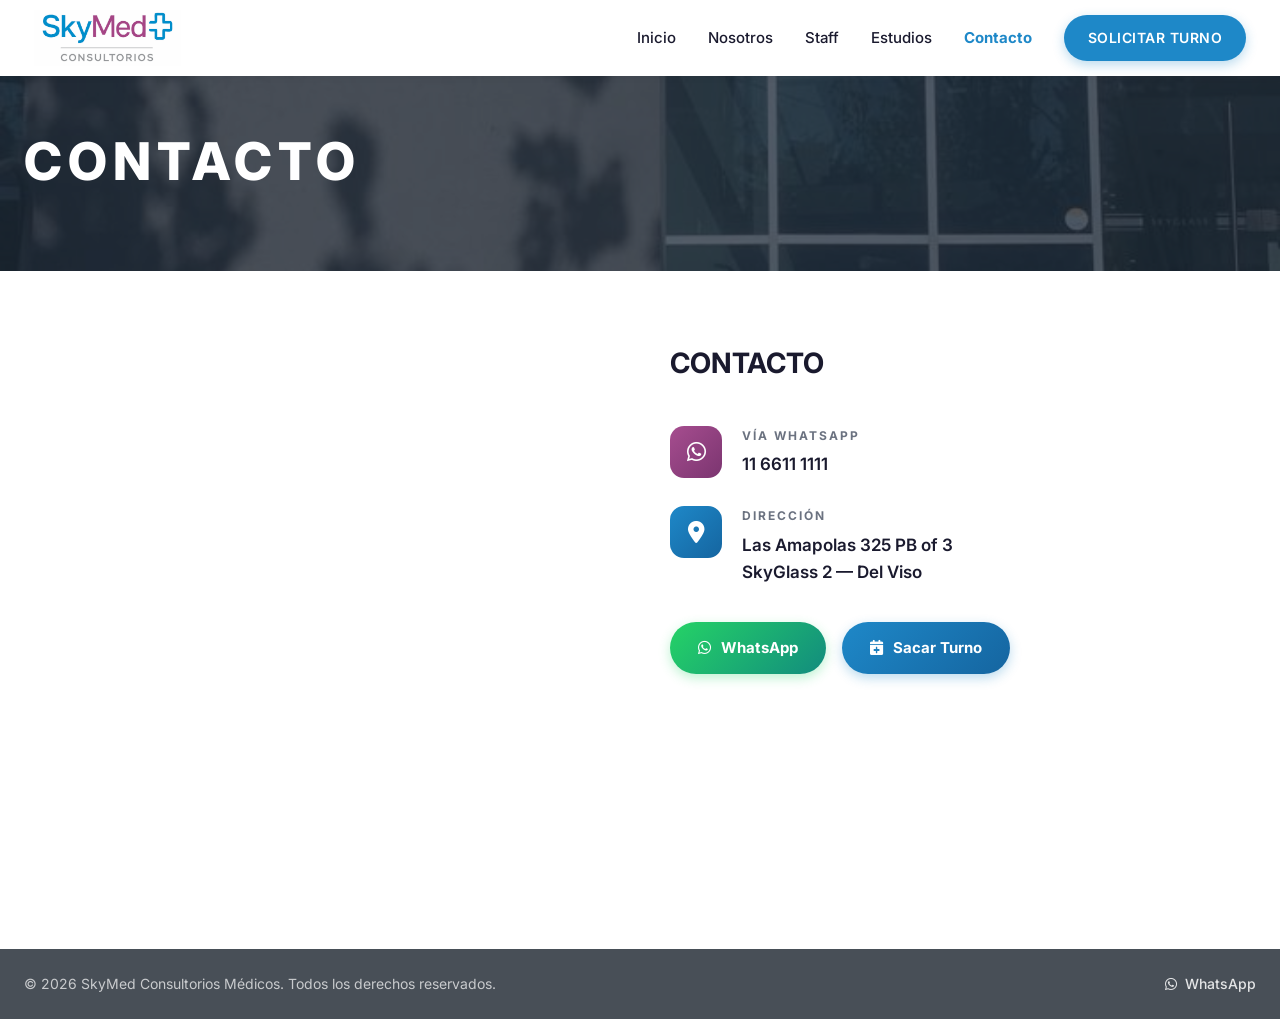
==== commit 3d05f555: "terminada" ====
--- a/contacto.html
+++ b/contacto.html
@@ -4,6 +4,7 @@
     <meta charset="UTF-8">
     <meta name="viewport" content="width=device-width, initial-scale=1.0">
     <title>Contacto | SkyMed Consultorios</title>
+    <link rel="icon" type="image/png" href="images/favicon.png">
     <link rel="preconnect" href="https://fonts.googleapis.com">
     <link rel="preconnect" href="https://fonts.gstatic.com" crossorigin>
     <link href="https://fonts.googleapis.com/css2?family=Inter:wght@300;400;500;600;700;800&display=swap" rel="stylesheet">
@@ -105,7 +106,6 @@
         <div class="container-fluid footer-bar">
             <span>&copy; 2026 SkyMed Consultorios Médicos. Todos los derechos reservados.</span>
             <div class="footer-bar-contact">
-                <a href="tel:02320409730"><i class="fa-solid fa-phone"></i> 02320-409730</a>
                 <a href="https://wa.me/5491166111111"><i class="fa-brands fa-whatsapp"></i> WhatsApp</a>
             </div>
         </div>
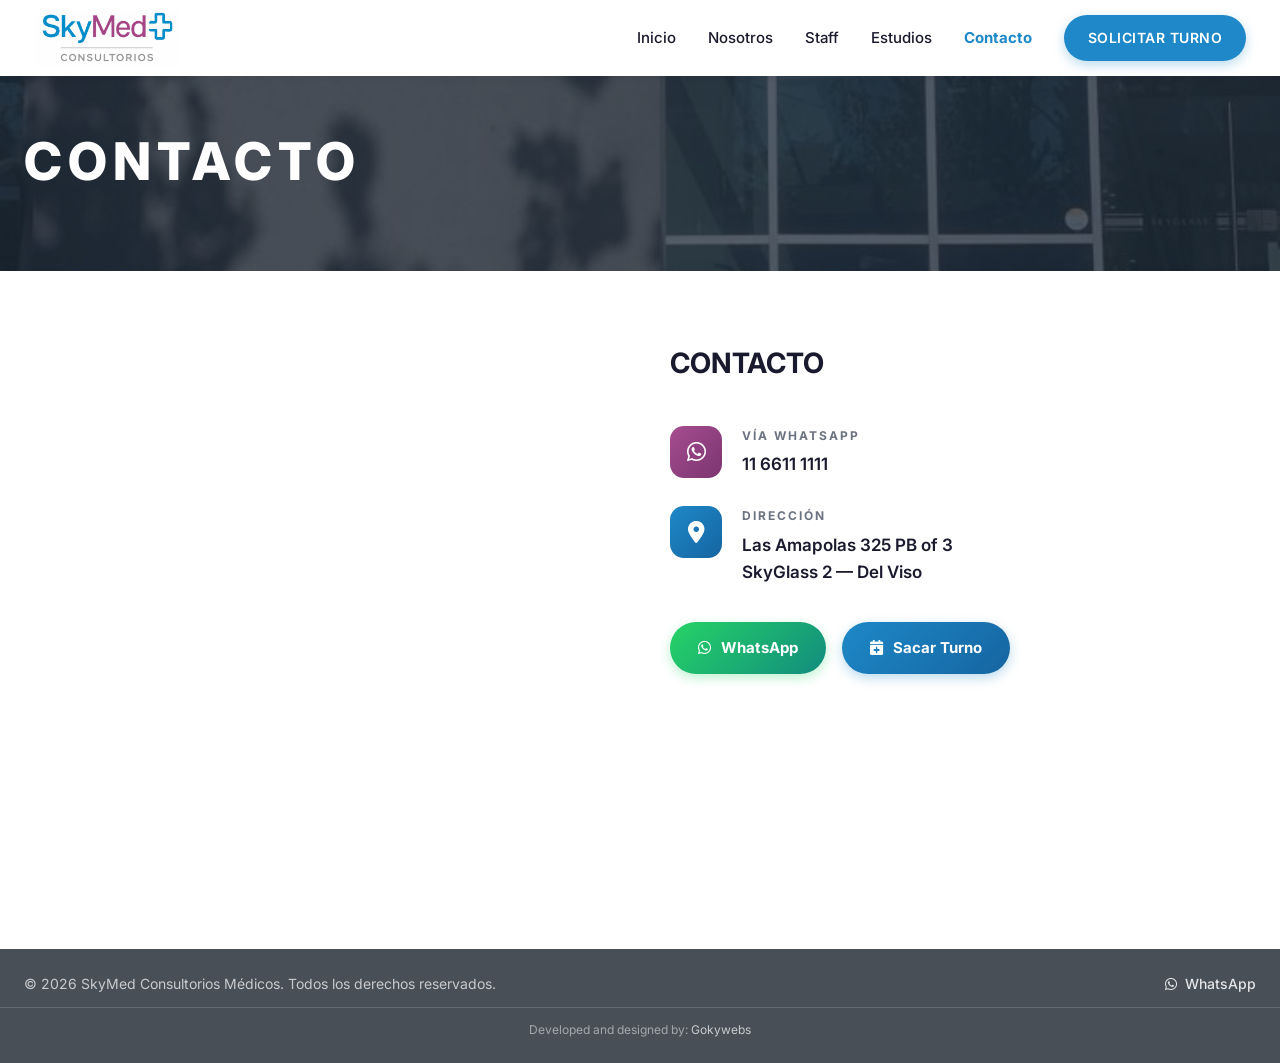
==== commit 49bdeaec: "terminada" ====
--- a/contacto.html
+++ b/contacto.html
@@ -109,6 +109,9 @@
                 <a href="https://wa.me/5491166111111"><i class="fa-brands fa-whatsapp"></i> WhatsApp</a>
             </div>
         </div>
+        <div class="container-fluid footer-credit">
+            <span>Developed and designed by: <a href="https://gokywebs.net" target="_blank" rel="noopener">Gokywebs</a></span>
+        </div>
     </footer>
 
     <script src="js/main.js"></script>
--- a/css/style.css
+++ b/css/style.css
@@ -1228,6 +1228,25 @@
     color: white;
 }
 
+.footer-credit {
+    margin-top: 12px;
+    padding-top: 12px;
+    border-top: 1px solid rgba(255,255,255,0.15);
+    text-align: center;
+    color: rgba(255,255,255,0.5);
+    font-size: 12px;
+}
+
+.footer-credit a {
+    color: rgba(255,255,255,0.7);
+    text-decoration: none;
+    transition: var(--transition);
+}
+
+.footer-credit a:hover {
+    color: white;
+}
+
 /* Footer Section */
 .footer-section {
     background: linear-gradient(180deg, #f8fafc 0%, #e5e7eb 100%);
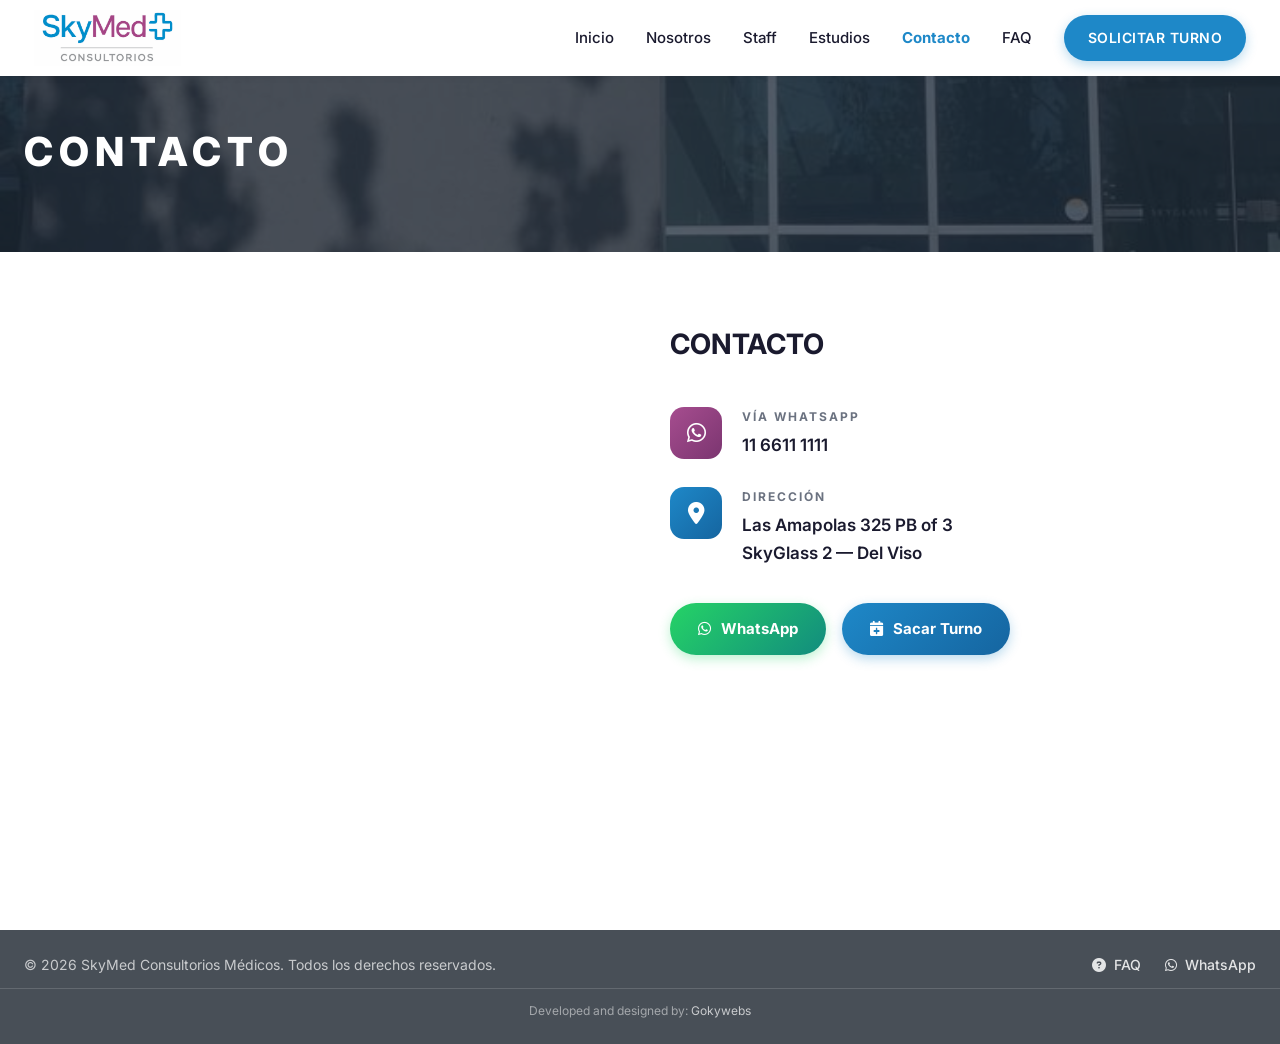
==== commit f2bc9cd0: "inicial" ====
--- a/contacto.html
+++ b/contacto.html
@@ -26,6 +26,7 @@
                     <li><a href="staff.html">Staff</a></li>
                     <li><a href="estudios.html">Estudios</a></li>
                     <li><a href="contacto.html" class="active">Contacto</a></li>
+                    <li><a href="preguntas-frecuentes.html">FAQ</a></li>
                 </ul>
                 <div class="nav-actions">
                     <a href="https://blipdoc.com/portal/skymedconsultorios" class="cta-btn" target="_blank" rel="noopener">SOLICITAR TURNO</a>
@@ -106,6 +107,7 @@
         <div class="container-fluid footer-bar">
             <span>&copy; 2026 SkyMed Consultorios Médicos. Todos los derechos reservados.</span>
             <div class="footer-bar-contact">
+                <a href="preguntas-frecuentes.html"><i class="fa-solid fa-circle-question"></i> FAQ</a>
                 <a href="https://wa.me/5491166111111"><i class="fa-brands fa-whatsapp"></i> WhatsApp</a>
             </div>
         </div>
--- a/css/style.css
+++ b/css/style.css
@@ -737,8 +737,178 @@
     background-image: url('../images/otroconsultorio.jpeg');
 }
 
+.page-header--faq {
+    background-image: url('../images/interior2.jpeg');
+}
+
+/* ========================
+   FAQ SECTION
+======================== */
+.faq-section {
+    padding: 80px 0;
+    background: var(--bg-light);
+}
+
+.faq-list {
+    max-width: 860px;
+    margin: 0 auto 60px;
+    display: flex;
+    flex-direction: column;
+    gap: 16px;
+}
+
+.faq-item {
+    background: var(--white);
+    border-radius: var(--radius);
+    box-shadow: var(--shadow-sm);
+    overflow: hidden;
+    border: 1px solid rgba(0,0,0,0.06);
+    transition: var(--transition);
+}
+
+.faq-item:hover {
+    box-shadow: var(--shadow-md);
+}
+
+.faq-question {
+    width: 100%;
+    display: flex;
+    justify-content: space-between;
+    align-items: center;
+    gap: 16px;
+    padding: 22px 28px;
+    background: none;
+    border: none;
+    cursor: pointer;
+    text-align: left;
+    font-family: 'Inter', sans-serif;
+    font-size: 17px;
+    font-weight: 600;
+    color: var(--text-primary);
+    transition: var(--transition);
+}
+
+.faq-question:hover {
+    color: var(--primary);
+}
+
+.faq-icon {
+    flex-shrink: 0;
+    font-size: 14px;
+    color: var(--primary);
+    transition: transform 0.3s ease;
+}
+
+.faq-item--open .faq-icon {
+    transform: rotate(180deg);
+}
+
+.faq-answer {
+    max-height: 0;
+    overflow: hidden;
+    transition: max-height 0.4s ease, padding 0.3s ease;
+    padding: 0 28px;
+}
+
+.faq-answer p {
+    color: var(--text-secondary);
+    font-size: 15px;
+    line-height: 1.75;
+    margin-bottom: 12px;
+}
+
+.faq-answer p:last-child {
+    margin-bottom: 0;
+}
+
+.faq-answer a {
+    color: var(--primary);
+    font-weight: 500;
+    text-decoration: none;
+}
+
+.faq-answer a:hover {
+    text-decoration: underline;
+}
+
+.faq-item--open .faq-answer {
+    max-height: 800px;
+    padding: 0 28px 24px;
+}
+
+.faq-item--open .faq-question {
+    color: var(--primary);
+}
+
+.faq-cta {
+    max-width: 860px;
+    margin: 0 auto;
+    text-align: center;
+    padding: 40px;
+    background: var(--white);
+    border-radius: var(--radius);
+    box-shadow: var(--shadow-sm);
+    border: 1px solid rgba(0,0,0,0.06);
+}
+
+.faq-cta p {
+    font-size: 18px;
+    font-weight: 600;
+    color: var(--text-primary);
+    margin-bottom: 20px;
+}
+
+.faq-cta-btn {
+    display: inline-flex;
+    align-items: center;
+    gap: 8px;
+    padding: 12px 28px;
+    border-radius: 50px;
+    font-weight: 600;
+    font-size: 15px;
+    text-decoration: none;
+    transition: var(--transition);
+    margin: 6px;
+    background: var(--primary);
+    color: var(--white);
+    box-shadow: 0 4px 12px rgba(30,136,200,0.25);
+}
+
+.faq-cta-btn:hover {
+    background: var(--primary-dark);
+    transform: translateY(-2px);
+}
+
+.faq-cta-btn--wa {
+    background: #25D366;
+    box-shadow: 0 4px 12px rgba(37,211,102,0.25);
+}
+
+.faq-cta-btn--wa:hover {
+    background: #1ebe5a;
+}
+
+@media (max-width: 768px) {
+    .faq-question {
+        font-size: 15px;
+        padding: 18px 20px;
+    }
+
+    .faq-answer {
+        padding: 0 20px;
+    }
+
+    .faq-item--open .faq-answer {
+        padding: 0 20px 20px;
+    }
+
+    .faq-cta {
+        padding: 28px 20px;
+    }
+}
+
 .page-header-title {
-    font-size: 52px;
+    font-size: 2.5rem;
     font-weight: 800;
     color: white;
     letter-spacing: 6px;
@@ -1092,6 +1262,7 @@
     display: flex;
     flex-direction: column;
     gap: 8px;
+    margin-top: 10px;
 }
 
 .estudio-card ul li {
@@ -1389,6 +1560,31 @@
     box-shadow: var(--shadow-md);
 }
 
+.index-section-img--double {
+    display: flex;
+    gap: 12px;
+    overflow: hidden;
+    min-width: 0;
+    border-radius: 20px;
+    box-shadow: var(--shadow-md);
+    min-width: 900px;
+}
+
+.index-section-img--double img {
+    flex: 1 1 0;
+    min-width: 0;
+    border-radius: 0;
+    width: 0;
+    height: 340px;
+    object-fit: cover;
+    display: block;
+    transition: transform 0.5s ease;
+}
+
+.index-section-img--double img:hover {
+    transform: scale(1.04);
+}
+
 .index-section-img img {
     width: 100%;
     height: 340px;
@@ -1455,8 +1651,8 @@
 
 .consultorio-fotos-grid {
     display: grid;
-    grid-template-columns: 1fr 1fr;
-    gap: 32px;
+    grid-template-columns: 1fr 1fr 1fr;
+    gap: 16px;
 }
 
 .consultorio-foto-block {
@@ -1468,7 +1664,7 @@
 
 .consultorio-foto {
     width: 100%;
-    height: 500px;
+    height: 400px;
     object-fit: cover;
     display: block;
     transition: transform 0.4s ease;
@@ -1561,6 +1757,13 @@
     color: var(--text-primary);
 }
 
+.estudio-doctor-detail {
+    font-size: 11px;
+    font-weight: 500;
+    color: var(--primary);
+    margin-top: 1px;
+}
+
 .estudio-doctor-insurance {
     font-size: 12px;
     color: var(--text-secondary);
@@ -1814,7 +2017,10 @@
     }
 
     .consultorio-fotos-grid {
-        grid-template-columns: 1fr;
+        grid-template-columns: 1fr 1fr;
+    }
+    .consultorio-foto{
+        height: 200px;
     }
 
     .nosotros-wrapper {
@@ -2101,6 +2307,11 @@
     .popup-doctors-title {
         font-size: 22px;
     }
+    .index-section-img--double{
+        display: flex;
+        flex-direction: column;
+        min-width: auto;
+    }
     
     .section-heading {
         font-size: 32px;
@@ -2420,3 +2631,123 @@
         grid-template-columns: 1fr;
     }
 }
+
+/* ===== LIGHTBOX ===== */
+.lightbox-trigger {
+    cursor: zoom-in;
+}
+
+.lightbox {
+    position: fixed;
+    inset: 0;
+    z-index: 10000;
+    display: none;
+    align-items: center;
+    justify-content: center;
+}
+
+.lightbox.active {
+    display: flex;
+}
+
+.lightbox-overlay {
+    position: absolute;
+    inset: 0;
+    background: rgba(0, 0, 0, 0.88);
+    backdrop-filter: blur(6px);
+    animation: fadeIn 0.25s ease;
+}
+
+.lightbox-img-wrap {
+    position: relative;
+    z-index: 1;
+    display: flex;
+    flex-direction: column;
+    align-items: center;
+    max-width: 90vw;
+    max-height: 90vh;
+    animation: scaleIn 0.3s ease;
+}
+
+.lightbox-img {
+    max-width: 90vw;
+    max-height: 80vh;
+    object-fit: contain;
+    border-radius: 16px;
+    box-shadow: 0 30px 80px rgba(0, 0, 0, 0.5);
+    display: block;
+}
+
+.lightbox-caption {
+    color: rgba(255, 255, 255, 0.75);
+    font-size: 14px;
+    margin-top: 14px;
+    text-align: center;
+    font-family: 'Inter', sans-serif;
+}
+
+.lightbox-close {
+    position: absolute;
+    top: 20px;
+    right: 24px;
+    z-index: 2;
+    background: rgba(255, 255, 255, 0.12);
+    border: none;
+    border-radius: 50%;
+    width: 46px;
+    height: 46px;
+    color: #fff;
+    font-size: 26px;
+    line-height: 1;
+    cursor: pointer;
+    display: flex;
+    align-items: center;
+    justify-content: center;
+    transition: background 0.2s ease, transform 0.2s ease;
+}
+
+.lightbox-close:hover {
+    background: rgba(255, 255, 255, 0.25);
+    transform: rotate(90deg);
+}
+
+.lightbox-nav {
+    position: relative;
+    z-index: 2;
+    background: rgba(255, 255, 255, 0.12);
+    border: none;
+    border-radius: 50%;
+    width: 52px;
+    height: 52px;
+    color: #fff;
+    font-size: 20px;
+    cursor: pointer;
+    display: flex;
+    align-items: center;
+    justify-content: center;
+    transition: background 0.2s ease, transform 0.2s ease;
+    flex-shrink: 0;
+    margin: 0 16px;
+}
+
+.lightbox-nav:hover {
+    background: rgba(255, 255, 255, 0.28);
+    transform: scale(1.1);
+}
+
+@media (max-width: 768px) {
+    .lightbox-nav {
+        width: 40px;
+        height: 40px;
+        font-size: 16px;
+        margin: 0 8px;
+    }
+
+    .lightbox-close {
+        top: 14px;
+        right: 14px;
+        width: 38px;
+        height: 38px;
+        font-size: 22px;
+    }
+}
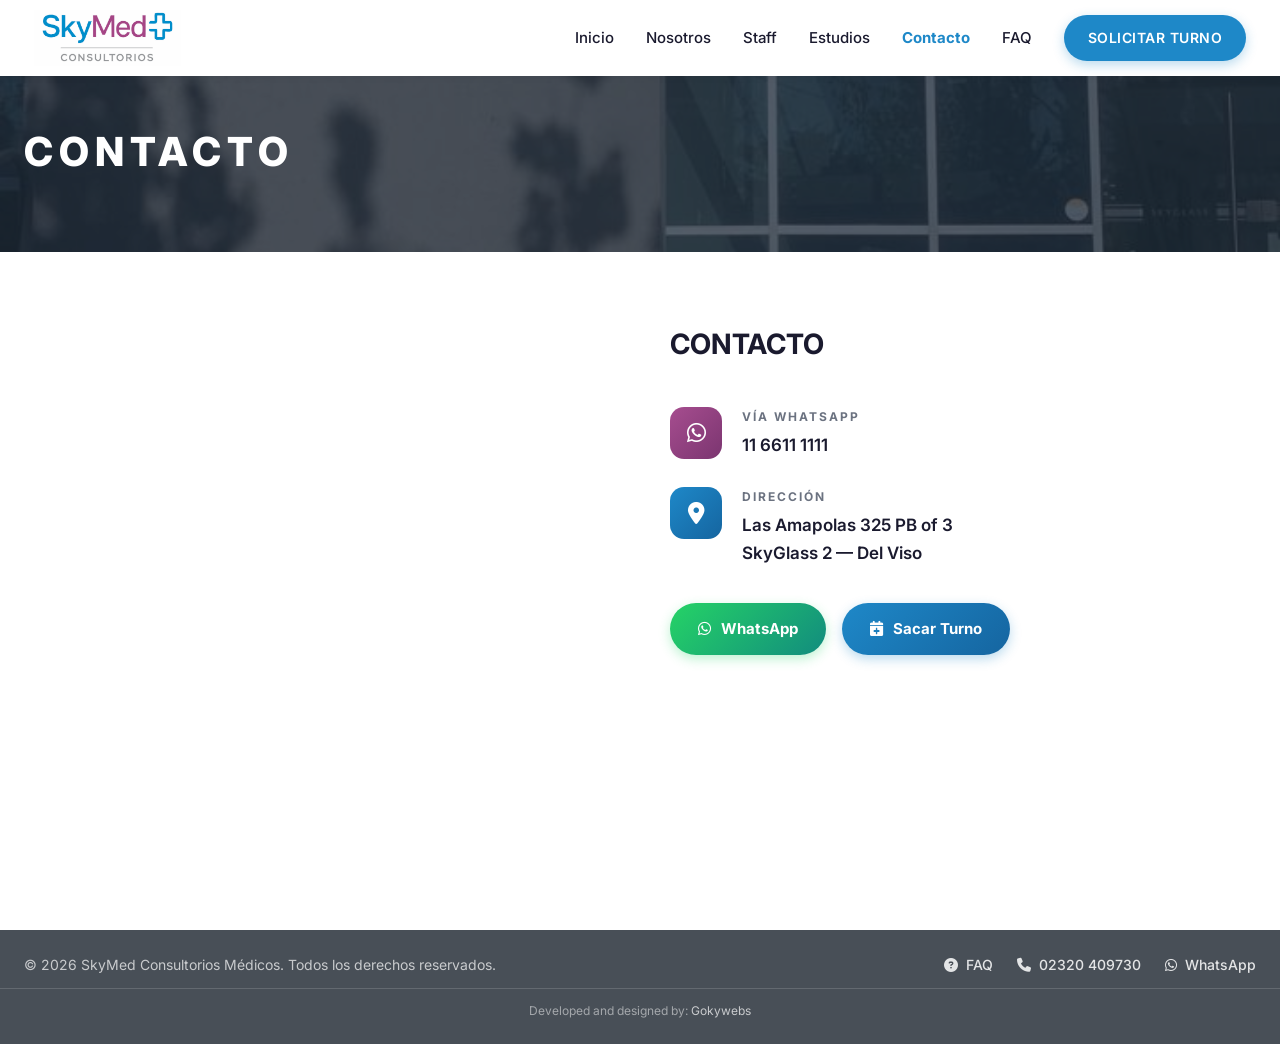
==== commit ec37e113: "inicial" ====
--- a/contacto.html
+++ b/contacto.html
@@ -108,6 +108,7 @@
             <span>&copy; 2026 SkyMed Consultorios Médicos. Todos los derechos reservados.</span>
             <div class="footer-bar-contact">
                 <a href="preguntas-frecuentes.html"><i class="fa-solid fa-circle-question"></i> FAQ</a>
+                <a href="tel:02320409730"><i class="fa-solid fa-phone"></i> 02320 409730</a>
                 <a href="https://wa.me/5491166111111"><i class="fa-brands fa-whatsapp"></i> WhatsApp</a>
             </div>
         </div>
--- a/css/style.css
+++ b/css/style.css
@@ -1062,28 +1062,7 @@
 .staff-group[data-count="2"] { grid-column: span 2; }
 .staff-group[data-count="1"] { grid-column: span 1; }
 
-/* Visual order for optimal row packing */
-.staff-group[data-category="cardiologia"] { order: 1; }
-.staff-group[data-category="clinica-medica"] { order: 2; }
-.staff-group[data-category="cirugia-plastica"] { order: 3; }
-.staff-group[data-category="dermatologia"] { order: 4; }
-.staff-group[data-category="diagnosticos-por-imagenes"] { order: 5; }
-.staff-group[data-category="pediatria"] { order: 6; }
-.staff-group[data-category="fonoaudiologia"] { order: 7; }
-.staff-group[data-category="proctologia"] { order: 8; }
-.staff-group[data-category="neumonologia"] { order: 9; }
-.staff-group[data-category="psicologia"] { order: 10; }
-.staff-group[data-category="oftalmologia"] { order: 11; }
-.staff-group[data-category="traumatologia"] { order: 12; }
-.staff-group[data-category="rpg"] { order: 13; }
-.staff-group[data-category="endocrinologia"] { order: 14; }
-.staff-group[data-category="flebologia"] { order: 15; }
-.staff-group[data-category="gastroenterologia"] { order: 16; }
-.staff-group[data-category="ginecologia"] { order: 17; }
-.staff-group[data-category="neurociencias"] { order: 18; }
-.staff-group[data-category="nutricion"] { order: 19; }
-.staff-group[data-category="otorrinolaringologia"] { order: 20; }
-.staff-group[data-category="urologia"] { order: 21; }
+
 
 .staff-group {
     padding-top: 0;
@@ -1567,7 +1546,7 @@
     min-width: 0;
     border-radius: 20px;
     box-shadow: var(--shadow-md);
-    min-width: 900px;
+    min-width: 1200px;
 }
 
 .index-section-img--double img {
@@ -1633,6 +1612,65 @@
 .index-section-link:hover {
     color: var(--accent);
     gap: 12px;
+}
+
+/* ===== DIRECTORIO MÉDICO ===== */
+.directorio-card {
+    border-radius: 16px;
+    overflow: hidden;
+    box-shadow: 0 8px 32px rgba(0,0,0,0.3);
+    background: rgba(255,255,255,0.07);
+    border: 1px solid rgba(255,255,255,0.14);
+    min-width: 840px;
+}
+
+.directorio-header {
+    background: var(--primary);
+    color: white;
+    padding: 13px 18px;
+    font-size: 14px;
+    font-weight: 700;
+    display: flex;
+    align-items: center;
+    gap: 10px;
+    letter-spacing: 0.4px;
+}
+
+.directorio-body {
+    padding: 14px 16px;
+    display: grid;
+    grid-template-columns: 1fr 1fr 1fr 1fr;
+    gap: 4px 0px;
+    align-items: start;
+}
+
+.directorio-specialty {
+    font-size: 0.7rem;
+    font-weight: 800;
+    color: #7ec8f7;
+    text-transform: uppercase;
+    letter-spacing: 0.7px;
+    margin: 5px 0 5px 0;
+    padding-bottom: 4px;
+    border-bottom: 1px solid rgba(255,255,255,0.1);
+}
+
+.directorio-doctors {
+    list-style: none;
+    padding: 0;
+    margin: 0;
+}
+
+.directorio-doctors li {
+    font-size: 0.72rem;
+    color: rgba(255,255,255,0.82);
+    line-height: 1.2;
+}
+
+.directorio-doctors em {
+    font-style: italic;
+    color: rgba(255,255,255,0.5);
+    font-size: 0.65rem;
 }
 
 /* ===== CONSULTORIO FOTOS ===== */
@@ -2630,6 +2668,12 @@
     .doctors-grid {
         grid-template-columns: 1fr;
     }
+    .directorio-card {
+        min-width: auto;
+    }
+    .directorio-body {
+        grid-template-columns: 1fr 1fr;
+    }
 }
 
 /* ===== LIGHTBOX ===== */
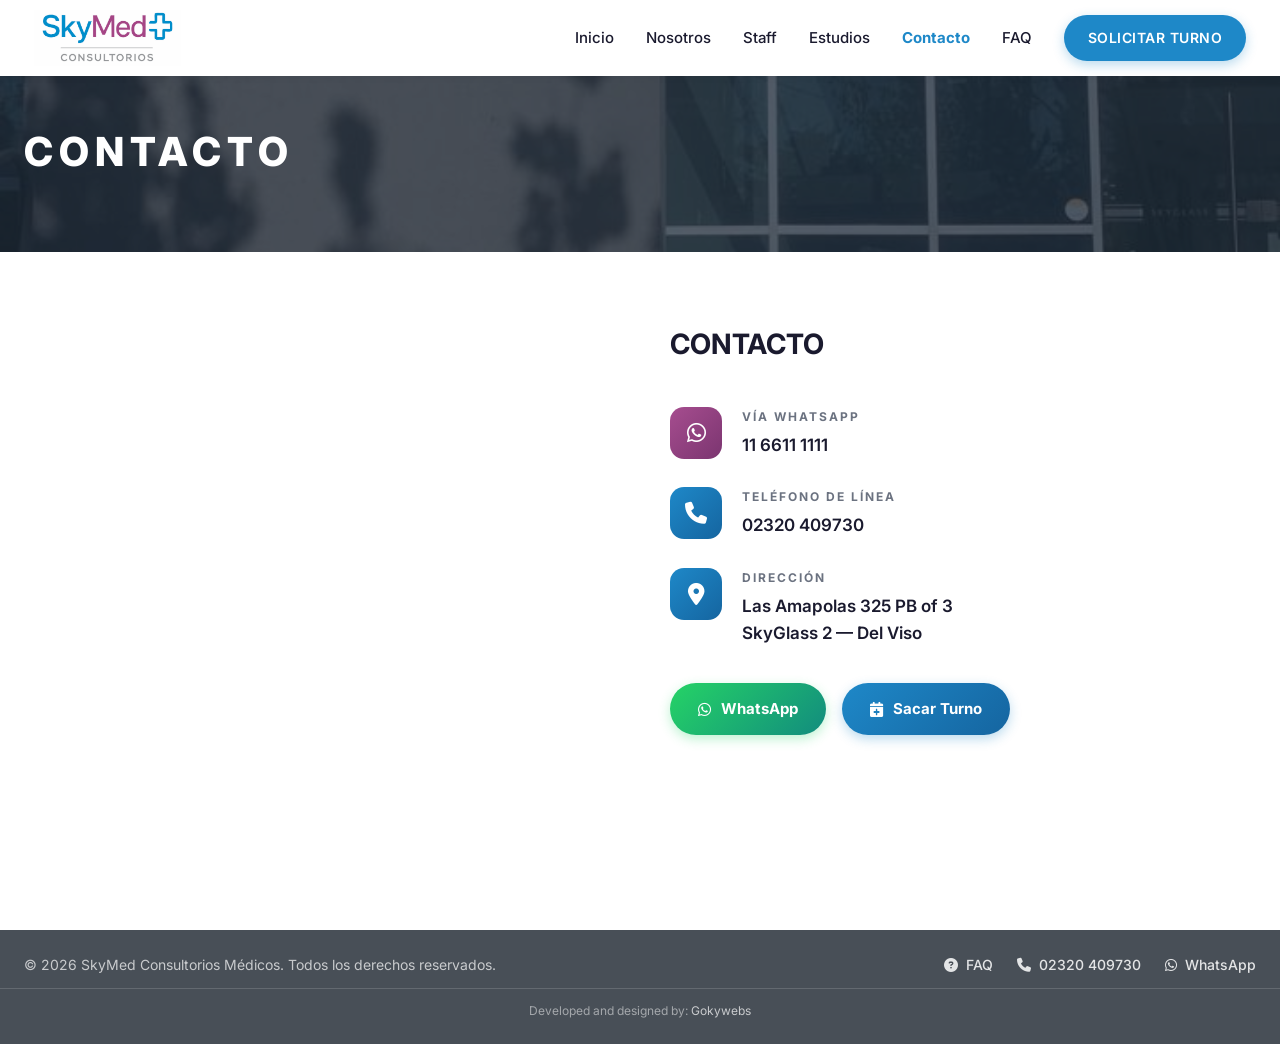
==== commit ab03f6a0: "terminada" ====
--- a/contacto.html
+++ b/contacto.html
@@ -79,6 +79,16 @@
 
                         <div class="contacto-item">
                             <div class="contacto-icon">
+                                <i class="fa-solid fa-phone"></i>
+                            </div>
+                            <div>
+                                <p class="contacto-label">Teléfono de línea</p>
+                                <a href="tel:02320409730" class="contacto-value">02320 409730</a>
+                            </div>
+                        </div>
+
+                        <div class="contacto-item">
+                            <div class="contacto-icon">
                                 <i class="fa-solid fa-location-dot"></i>
                             </div>
                             <div>
--- a/css/style.css
+++ b/css/style.css
@@ -1058,9 +1058,9 @@
 }
 
 .staff-group[data-count="4"] { grid-column: span 4; }
-.staff-group[data-count="3"] { grid-column: span 3; }
-.staff-group[data-count="2"] { grid-column: span 2; }
-.staff-group[data-count="1"] { grid-column: span 1; }
+.staff-group[data-count="3"] { grid-column: span 4; }
+.staff-group[data-count="2"] { grid-column: span 4; }
+.staff-group[data-count="1"] { grid-column: span 4; }
 
 
 
@@ -1546,7 +1546,6 @@
     min-width: 0;
     border-radius: 20px;
     box-shadow: var(--shadow-md);
-    min-width: 1200px;
 }
 
 .index-section-img--double img {
